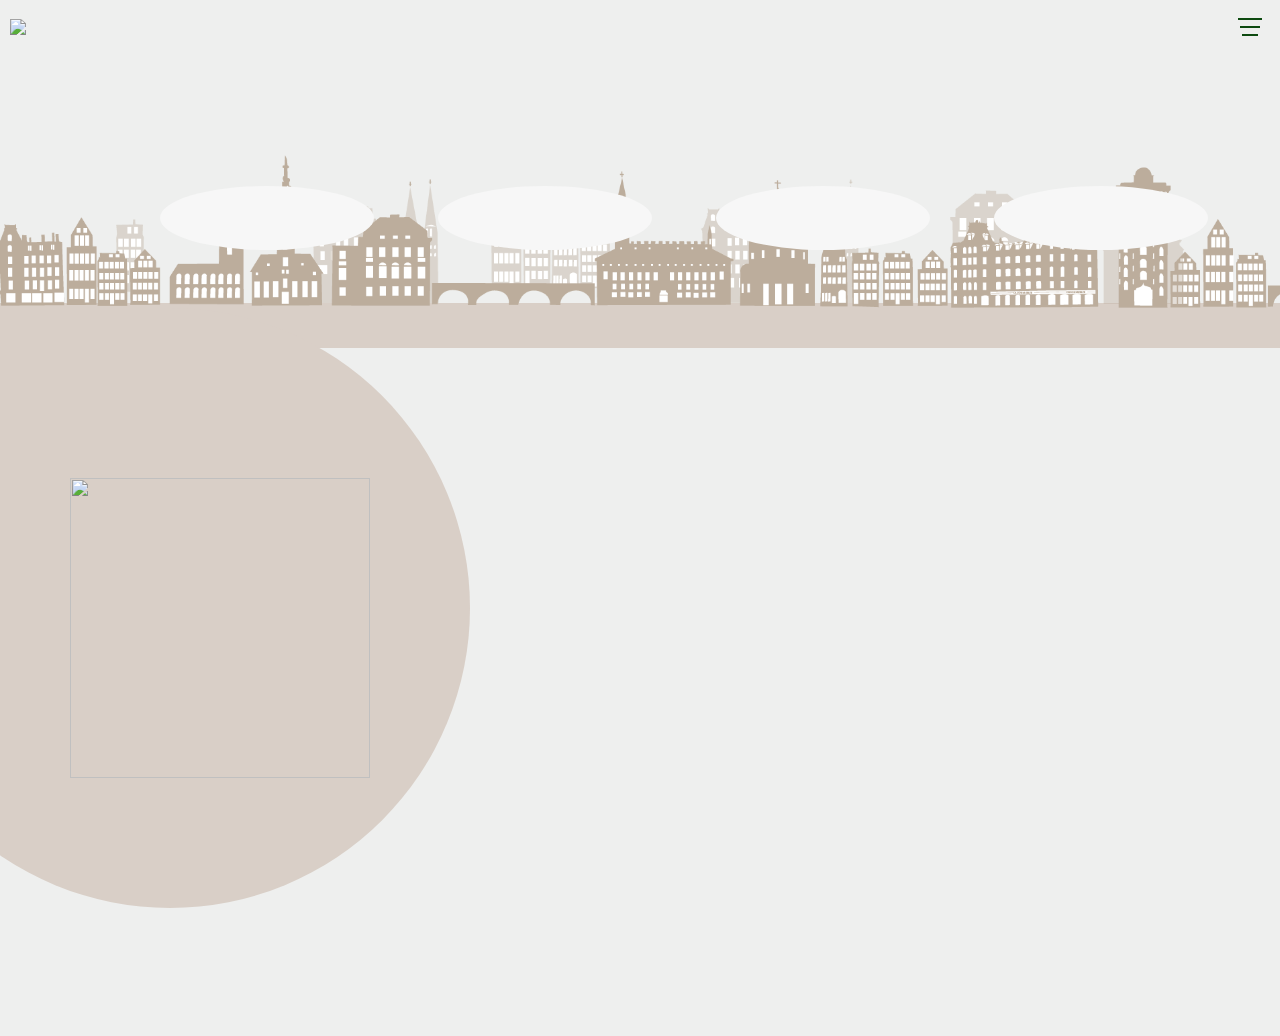
==== index.html @ 3aa31a4f "initial css, slettet gammelt css og tilføjet nyt som passer til alle skærme" ====
<!DOCTYPE html>
<html lang="da">

<head>
    <meta charset="utf-8">
    <meta name="viewport" content="width=device-width, initial-scale=1.0">
    <title></title>
    <link rel="stylesheet" href="style.css">
    <link rel="preconnect" href="https://fonts.gstatic.com">
    <link href="https://fonts.googleapis.com/css2?family=Roboto+Slab&display=swap" rel="stylesheet">
    <link rel="preconnect" href="https://fonts.gstatic.com">
    <link href="https://fonts.googleapis.com/css2?family=Ubuntu:wght@300&display=swap" rel="stylesheet">

    <style>
        /*sætter flex på top section i splash*/
        .splash_section_top {
            display: flex;
            flex-wrap: wrap;
            overflow-x: scroll;
            scroll-behavior: smooth;
        }

        /*-------------IKONER--------------*/
        /*sætter flex på ikonerne*/
        .icons {
            display: flex;
            flex-direction: row;
            flex-wrap: nowrap;
        }

        /*styler baggrund til ikonerne*/
        .splash_icon {
            background-color: #F7F7F7;
            border-radius: 50%;
            display: flex;
            flex-direction: row;
            flex-wrap: nowrap;
            margin: 3rem;
        }

        /*bestemmer størrelsen på ikonerne*/
        .splash_icon img {
            margin: 2rem;
            width: 200px;
        }

        /*-------------PIGER--------------*/
        /*styler pigerne*/

        /*sætter flex på karakterene*/
        .chatacter_container {
            display: flex;
            flex-direction: row;
            flex-wrap: nowrap;
            justify-content: space-between;
        }

        .character {
            height: 250px;
            width: 450px;
            background-position: center;
            background-repeat: no-repeat;
            background-size: contain;
            align-self: end;
            margin-top: -150px;
            margin-bottom: 1rem
        }

        /*baggrundsbillede af pige der kigger*/
        .character1 {
            background-image: url(imgs/pige_kigger.png);
            margin-left: -140px;

        }

        /*baggrundsbillede af pige der går med kop*/
        .character2 {
            background-image: url(imgs/pige_g%C3%A5r_kop.png);
            margin-left: -100px;

        }

        /*baggrundsbillede af pige der panter kop*/
        .character3 {
            background-image: url(imgs/pige_retur.png);
            margin-left: 240px;
        }

        /*-------------SKYLINE--------------*/
        /*styler skyline*/
        .skyline_placeholder {
            grid-area: splash_bottom;
            align-self: flex-end;
            background-image: url(imgs/skyline4.png);
            height: 200px;
            width: 100vw;
            background-position: contain;
            background-repeat: no-repeat;
            background-size: cover;
            margin-top: -180px;
            z-index: -2;
            position: absolute;
        }

        /*virker ikke, men css fjerner en spacing*/
        .skyline {
            display: block;
        }

        /*-------------SCROLL PILE--------------*/
        /*Styler pilene i splash section*/
        .arrows {
            width: 100vw;
            display: grid;
            grid-template-areas: "arrow_left arrow_right";
            justify-content: space-between;
            margin-top: -300px;
            margin-bottom: 60px;
            position: relative;
            cursor: none;
            pointer-events: none;
        }

        /*gør så man kan trykke på pile og baggrundsikoner*/
        .arrows img {
            width: 50px;
            cursor: pointer;
            pointer-events: visible;
        }

        @media (min-width: 700px) {}

        /*fjerner pile fra desktop*/
        @media (min-width: 1400px) {
            .arrows {
                display: none;
            }
        }

        /*-------------PRODUKTBILLEDE------------*/
        .splash_index_bottom {
            display: flex;
        }

        /*sætter størrelsen på rund bg af produktbillede*/
        .round_bg {
            background-color: #D9CFC7;
            border-radius: 50%;
            display: flex;
            flex-direction: row;
            flex-wrap: nowrap;
            margin-left: -200px;
            width: 350px;
            height: 350px;
            margin-top: 150px;
        }

        /*    sætter størrelse på produktbillede*/
        .round_bg img {
            width: 150px;
            height: 150px;
            align-self: flex-end;
            margin-left: 200px;
            margin-bottom: 100px;

        }

        /*        bestemmer splash teksts placering*/
        .splash_texts {
            margin-top: 200px;
            width: 50%;
            padding: 1rem;
        }

        @media (min-width: 768px) {

            /*ændre størrelsen på rund bg af produktbillede*/
            .round_bg {
                margin-left: -100px;
                width: 400px;
                height: 400px;
            }

            /*ændre størrelsen af produktbillede*/
            .round_bg img {
                width: 250px;
                height: 250px;
                margin-left: 100px;
                margin-bottom: 70px;
            }

            .splash_texts {
                width: 50%;
                padding: 1rem;
                margin: 0 auto;
                margin-top: 230px;
            }

            /*---PILE---*/
            .arrows {
                margin-top: -330px;
            }

            .arrow_left img {
                margin-left: 1rem;
            }

            .arrow_right img {
                margin-right: 1rem;
            }
        }

        @media (min-width: 1200px) {
            .splash_section_top {
                overflow-x: hidden;
                margin-top: 100px;
            }

            /*---IKONER---*/
            /*styler baggrund til ikonerne*/
            .icons {
                max-width: 1024px;
                margin: 0 auto;
                margin-bottom: rem;
            }

            .chatacter_container {
                max-width: 1024px;
                margin: 0 auto;
            }

            .splash_icon {
                margin: 2rem;
            }

            /*bestemmer størrelsen på ikonerne*/
            .splash_icon img {
                margin: 2rem;
                width: 150px;
            }

            /*---PERSONER---*/
            /*sætter flex på karakterene*/

            .character {
                height: 200px;
            }

            .character1 {
                margin-left: -150px;

            }

            .character2 {
                margin-left: 0px;

            }

            /*baggrundsbillede af pige der panter kop*/
            .character3 {
                margin-left: 250px;
            }

            /*---PILE---*/
            .arrows {
                display: none;
            }

            /**SPLASH SECTION BOTTOM**/
            .round_bg {
                margin-left: -130px;
                width: 600px;
                height: 600px;
                margin-top: -40px;
                z-index: -2;
                border-radius: 0% 50% 50% 50%;
            }

            .round_bg img {
                width: 300px;
                height: 300px;
                margin-left: 200px;
                margin-bottom: 130px;
            }

            .splash_texts {
                width: 50%;
                padding: 3rem;
                margin: 0 auto;
                margin-top: 30px;
            }
        }

        @media (min-width: 1424px) {
            .splash_section_top {
                margin-top: 0px;
            }

            /**SPLASH SECTION BOTTOM**/
            .round_bg {
                margin-left: -130px;
                width: 800px;
                height: 800px;
            }

            .round_bg img {
                width: 500px;
                height: 500px;
            }

            .icons {
                max-width: 1224px;
            }

            .chatacter_container {
                max-width: 1224px;
            }


            /*bestemmer størrelsen på ikonerne*/
            .splash_icon img {
                width: 150px;
            }

            /*---PERSONER---*/
            /*sætter flex på karakterene*/

            .character {
                height: 250px;
            }

            .character1 {
                margin-left: -200px;
            }

            .character2 {
                margin-left: -140px;
            }

            /*baggrundsbillede af pige der panter kop*/
            .character3 {
                margin-left: 100px;
            }

            /*---PILE---*/
            .arrows {
                display: none;
            }

            .splash_texts {
                width: 700px;
                margin: 0 auto;
                margin-top: 30px;
            }
        }


        /*******************/

        /* sætter fact til at være i grid*/
        #facts {
            display: grid;
            grid-template-columns: repeat(auto-fit, minmax(300px, 1fr));
            max-width: 1200px;
            margin: 0 auto;
            margin-top: 4rem;
            margin-bottom: 4rem;
        }

        /*Styler fakta boksene*/
        .fact {
            height: 300px;
            width: 80%;
            background-position: center;
            background-repeat: no-repeat;
            background-size: contain;
            display: flex;
            flex-direction: column;
            justify-content: center;
            margin: 0 auto;
        }

        @media (min-width: 768px) {

            #facts {
                grid-template-columns: repeat(auto-fit, minmax(400px, 1fr));
                margin-top: 4rem;
                margin-bottom: 4rem;
            }
        }

        @media (min-width: 1024px) {
            #facts {
                grid-template-columns: repeat(auto-fit, minmax(500px, 1fr));
            }

            .fact {
                height: 500px;
                width: 500px;
            }
        }



        /*-------------VIDEO------------*/
        video {}
    </style>
</head>

<body>
    <header>
        <!-- Globalmenu -->
        <nav id="menu">
            <!-- Klikbart logo, der går til forsiden -->
            <img id="logo" src="imgs/bykop_logo-8.png">
            <!-- Menupunkter -->
            <div class="nav_links">
                <a href="kopper.html">Produkter</a>
                <a href="om_bykop.html">Om ByKop</a>
                <a href="find_bykop.html">Find ByKop</a>
                <a href="kontakt.html">Kontakt & FAQ</a>
                <a href="erhverv.html">Erhverv</a>
            </div>
            <!-- Burgermenu -->
            <div class="burger">
                <div class="line1"></div>
                <div class="line2"></div>
                <div class="line3"></div>
            </div>
        </nav>
    </header>
    <!-- Splashsektion med infografik -->
    <section id="splash_index">
        <div class="splash_section_top">
            <div class="icons">
                <div class="splash_icon1 splash_icon">
                    <img src="" alt="">
                </div>
                <div class="splash_icon2 splash_icon">
                    <img src="" alt="">
                </div>
                <div class="splash_icon3 splash_icon">
                    <img src="" alt="">
                </div>
                <div class="splash_icon4 splash_icon">
                    <img src="" alt="">
                </div>
            </div>
            <div class="chatacter_container">
                <div class="character1 character"></div>
                <div class="character2 character"></div>
                <div class="character3 character"></div>

            </div>
            <div class="skyline"></div>
            <div class="skyline_placeholder"></div>

        </div>
        <div class="arrows">
            <div class="arrow_left">
                <img src="imgs/arrow_left.svg" alt="pil">
            </div>
            <div class="arrow_right">
                <img src="imgs/arrow_right.svg" alt="pil">
            </div>
        </div>
        <div class="splash_index_bottom">
            <div class="round_bg">
                <img src="imgs/stor_kop_15-15.png" alt="">
            </div>

            <div class="splash_texts">

            </div>
        </div>
    </section>
    <main>
        <!-- Section med facts -->
        <section id="facts">
        </section>
        <!-- Section med kampagnevideoen -->
        <section id="about_index">
        </section>

        <!-- Templates -->
        <template id="splash_texts_template">
            <article class="splash_text">
                <h2></h2>
                <p></p>
                <h4 class="splash_button"></h4>
            </article>
        </template>
        <template id="facts_template">
            <article class="fact">
                <h3></h3>
                <p></p>
            </article>
        </template>
    </main>
    <footer></footer>
    <script src="script.js"></script>
    <script>
        "use strict"

        // Variabler
        let theIcons;
        let iconFilter;
        let theFacts;
        let thePage;
        let theSkyline;

        // Venter på at DOM'en er indlæst
        document.addEventListener("DOMContentLoaded", start);

        // Henter ikoner og tilhørende tekst fra WP
        async function start() {
            console.log("start");
            let url = "http://mortengross.dk/kea/10_eksamen_2_sem/bykop/wordpress/wp-json/wp/v2/splash_icon";
            let jsonData = await fetch(url);
            theIcons = await jsonData.json();
            console.log(theIcons);

            let icon1 = document.querySelector(".splash_icon1");
            let icon2 = document.querySelector(".splash_icon2");
            let icon3 = document.querySelector(".splash_icon3");
            let icon4 = document.querySelector(".splash_icon4");

            // Ikonerne sættes ind i splashsektionen
            document.querySelector(".splash_icon1 img").src = theIcons[3].image.guid;
            document.querySelector(".splash_icon2 img").src = theIcons[2].image.guid;
            document.querySelector(".splash_icon3 img").src = theIcons[1].image.guid;
            document.querySelector(".splash_icon4 img").src = theIcons[0].image.guid;

            // Ikon containerne får det samme id som ikonerne
            icon1.dataset.id = theIcons[3].id;
            icon2.dataset.id = theIcons[2].id;
            icon3.dataset.id = theIcons[1].id;
            icon4.dataset.id = theIcons[0].id;

            // Ikon containerne gøres klikbarer
            icon1.addEventListener("click", iconClick);
            icon2.addEventListener("click", iconClick);
            icon3.addEventListener("click", iconClick);
            icon4.addEventListener("click", iconClick);

            // Gør pilene i splash sektionen klikbarer
            let splash = document.querySelector(".splash_section_top");

            document.querySelector(".arrow_right").addEventListener("click", function() {
                // Scroller splash sektionen 350px til højre
                splash.scrollBy(350, 0);
            });
            document.querySelector(".arrow_left").addEventListener("click", function() {
                // Scroller splash sektionen 350px til venstre
                splash.scrollBy(-350, 0);
            })

            getTheSkyline();
            // Kalder showTheSplashIcons som hvis der er klikket på ikonet med id'et 101.
            showTheSplashIcons(iconFilter = "101");
        }

        // Henter skyline grafikken fra WP
        async function getTheSkyline() {
            console.log("getTheSkyeline");
            let url = "http://mortengross.dk/kea/10_eksamen_2_sem/bykop/wordpress/wp-json/wp/v2/pages/121";
            let jsonData = await fetch(url);
            theSkyline = await jsonData.json();
            console.log(theSkyline);

            document.querySelector(".skyline").backgroundImage = `url(${theSkyline.splash_image.guid})`;

            getTheFacts();
        }

        // Genererer indholdet der matcher det ikon der er klikket på
        function showTheSplashIcons() {
            console.log("showTheSplashIcons");
            let dest = document.querySelector(".splash_texts");
            let temp = document.querySelector("#splash_texts_template");

            dest.innerHTML = "";

            theIcons.forEach(icon => {
                if (iconFilter == icon.id) {
                    console.log(icon);
                    let clone = temp.cloneNode(true).content;

                    clone.querySelector("h2").textContent = icon.title.rendered;
                    clone.querySelector("p").innerHTML = icon.description;
                    clone.querySelector("h4").textContent = icon.button;
                    clone.querySelector("h4").dataset.id = icon.id;
                    clone.querySelector("h4").addEventListener("click", splashButtonClick);

                    dest.appendChild(clone);
                }
            })
        }

        // Udskriver ID'et på det ikon der er klikket på i konsollen.
        function iconClick() {
            console.log("ID", this.dataset.id);
            // Ændrer iconFilter til det ID som det klikkede ikon har, og kalder showTheSplashIcons med det ID.
            iconFilter = this.dataset.id;
            showTheSplashIcons();
        }

        // Sender brugeren videre til den relevante side
        function splashButtonClick() {
            console.log("ID2", this.dataset.id);
            if (this.dataset.id == "101") {
                location.href = "kopper.html";
            } else if (this.dataset.id == "102") {
                location.href = "kopper.html";
            } else if (this.dataset.id == "103") {
                location.href = "find_bykop.html";
            } else if (this.dataset.id == "105") {
                location.href = "om_bykop.html";
            }
        }

        // Henter facts og tilhørende tekst fra WP
        async function getTheFacts() {
            console.log("getTheFacts");
            let url = "http://mortengross.dk/kea/10_eksamen_2_sem/bykop/wordpress/wp-json/wp/v2/frontpage_fact";
            let jsonData = await fetch(url);
            theFacts = await jsonData.json();
            console.log(theFacts);
            getThePage();
            showTheFacts();
        }

        // Henter forsiden fra WP
        async function getThePage() {
            console.log("getThePage");
            let url = "http://mortengross.dk/kea/10_eksamen_2_sem/bykop/wordpress/wp-json/wp/v2/pages/9";
            let jsonData = await fetch(url);
            thePage = await jsonData.json();
            console.log(thePage);

            document.querySelector("title").textContent = thePage.title.rendered + " | ByKop";
            document.querySelector(".splash_index_bottom").style.backgroundImage = `url(${thePage.splash_image.guid})`;
            document.querySelector("#about_index").innerHTML = thePage.content.rendered;
            document.querySelector(".about_button").addEventListener("click", () => {
                location.href = "om_bykop.html";
            })
        }

        // Viser factsne i DOM'en
        function showTheFacts() {
            console.log("showTheFacts");

            let dest = document.querySelector("#facts");
            let temp = document.querySelector("#facts_template");

            // Tømmer dest for indhold
            dest.innerHTML = "";

            // Looper igennem de enkelte facts
            theFacts.forEach(fact => {
                // Definerer klonen
                let clone = temp.cloneNode(true).content;

                // Indholdet hentes fra WP og placeres i klonen
                clone.querySelector(".fact").style.backgroundImage = `url(${fact.image.guid})`;
                clone.querySelector("h3").textContent = fact.title.rendered;
                clone.querySelector("p").innerHTML = fact.description;

                // Sætter hver enkelt klon ind i DOM'en
                dest.appendChild(clone);
            })
        }
    </script>
</body></html>
---- style.css ----
* {
    box-sizing: border-box;
    margin: 0;
}

body {
    background-color: #EEEFEE;
}


h1 {
    font-family: 'Ubuntu', sans-serif;
    font-size: 32px;
    color: #0D4A01;
}

h2 {
    font-family: 'Ubuntu', sans-serif;
    font-size: 32px;
    margin-bottom: 1rem;
    color: #0D4A01;
}

h3 {
    font-family: 'Ubuntu', sans-serif;
    font-size: 20px;
    margin-bottom: 1rem;
    color: #0D4A01;
}

p {
    font-family: 'Roboto Slab', serif;
    font-size: 18px;
    color: #0D4A01;
}

/*Sætter styling på knapper*/

h4 {
    background-color: #69A774;
    border-radius: 25px;
    padding: .5rem;
    width: 200px;
    color: #f1f1f1;
    display: flex;
    justify-content: center;
    font-family: 'Ubuntu', sans-serif;
}

*/ @media (min-width: 1100px) {
    h1 {
        font-size: 70px;
    }

    h2 {
        font-size: 70px;
        margin-bottom: 1rem;
    }

    h3 {
        font-size: 40px;
        margin-bottom: 1rem;
    }

    p {
        font-size: 30px;
    }

    footer h1 {
        font-size: 30px;
    }

    footer h2 {
        font-size: 30px;
    }

    footer h3 {
        font-size: 30px;
    }

    footer p {
        font-size: 18px;
    }

    h4 {
        border-radius: 50px;
        padding: 1rem;
        width: 400px;
        color: #f1f1f1;
        display: flex;
        justify-content: center;
        font-family: 'Ubuntu', sans-serif;
        font-size: 30px;
        margin-top: 4rem
    }
}

*/

/* Styling af header og menuen */
header {
    position: fixed;
    top: 0;
    width: 100vw;
    background-color: #F0F1F0;
}

#menu {
    display: flex;
    justify-content: space-between;
    align-items: center;

}

#logo {
    margin: 10px;
    width: 150px;
    height: auto;
    cursor: pointer;
}

.nav_links {
    position: fixed;
    right: 0px;
    height: 100vh;
    top: 0px;
    background-color: #0D4A10;
    display: flex;
    flex-direction: column;
    align-items: center;
    width: 50%;
    transform: translateX(100%);
    transition: transform 0.5s ease-in;
    overflow: hidden;
    padding-top: 70px;
}

.nav_links a {
    font-family: 'Roboto Slab', sans-serif;
    color: #F0F1F0;
    text-decoration: none;
    padding: 10px;
}

.burger {
    display: flex;
    flex-direction: column;
    align-items: center;
    cursor: pointer;
    padding: 5px;
    margin: 10px;
}

.toggle .burger {
    display: block;
}

.burger div {
    height: 2px;
    background-color: #0D4A10;
    margin: 3px;
    transition: all 0.5s ease;
}

.line1 {
    width: 24px;
}

.line2 {
    width: 20px;
}

.line3 {
    width: 16px;
}

.toggle .line1 {
    transform: rotate(-45deg) translate(-4px, 5px);
    background-color: #F0F1F0;
}

.toggle .line2 {
    opacity: 0;
}

.toggle .line3 {
    transform: rotate(45deg) translate(-6px, -7px);
    background-color: #F0F1F0;
    width: 24px;
}

.nav_active {
    transform: translateX(0%);
}

/*
.scrolling_active {
    animation-name: scrolling_active;
    animation-duration: .5s;
    animation-fill-mode: forwards;
    animation-iteration-count: 1;
}

@keyframes scrolling_active {
    0% {
        background-color: rgba(240, 241, 240, 0);
    }

    100% {
        background-color: rgba(240, 241, 240, 1);
    }
}
*/

/* Styling på footer */
footer h2,
footer p {
    color: #F0F1F0;
}

footer {
    background-color: #092F0B;
    text-align: center;
}

footer .wp-block-group {
    padding: 1rem;
}

.some_links .wp-block-group__inner-container {
    display: flex;
    justify-content: center;
}

.some_icon {
    margin: 0 1rem;
}

@media (min-width: 768px) {

    /* Styling af header og menuen */
    .nav_links {
        width: 30%;
    }

    /* Styling af footer */
    footer {
        display: flex;
        flex-wrap: wrap;
        text-align: left;
    }

    footer .wp-block-group {
        flex-grow: 1;
    }

    .some_links .wp-block-group__inner-container {
        flex-direction: column;
        align-items: flex-end;
    }

    .some_icon {
        margin: 0;
    }

}
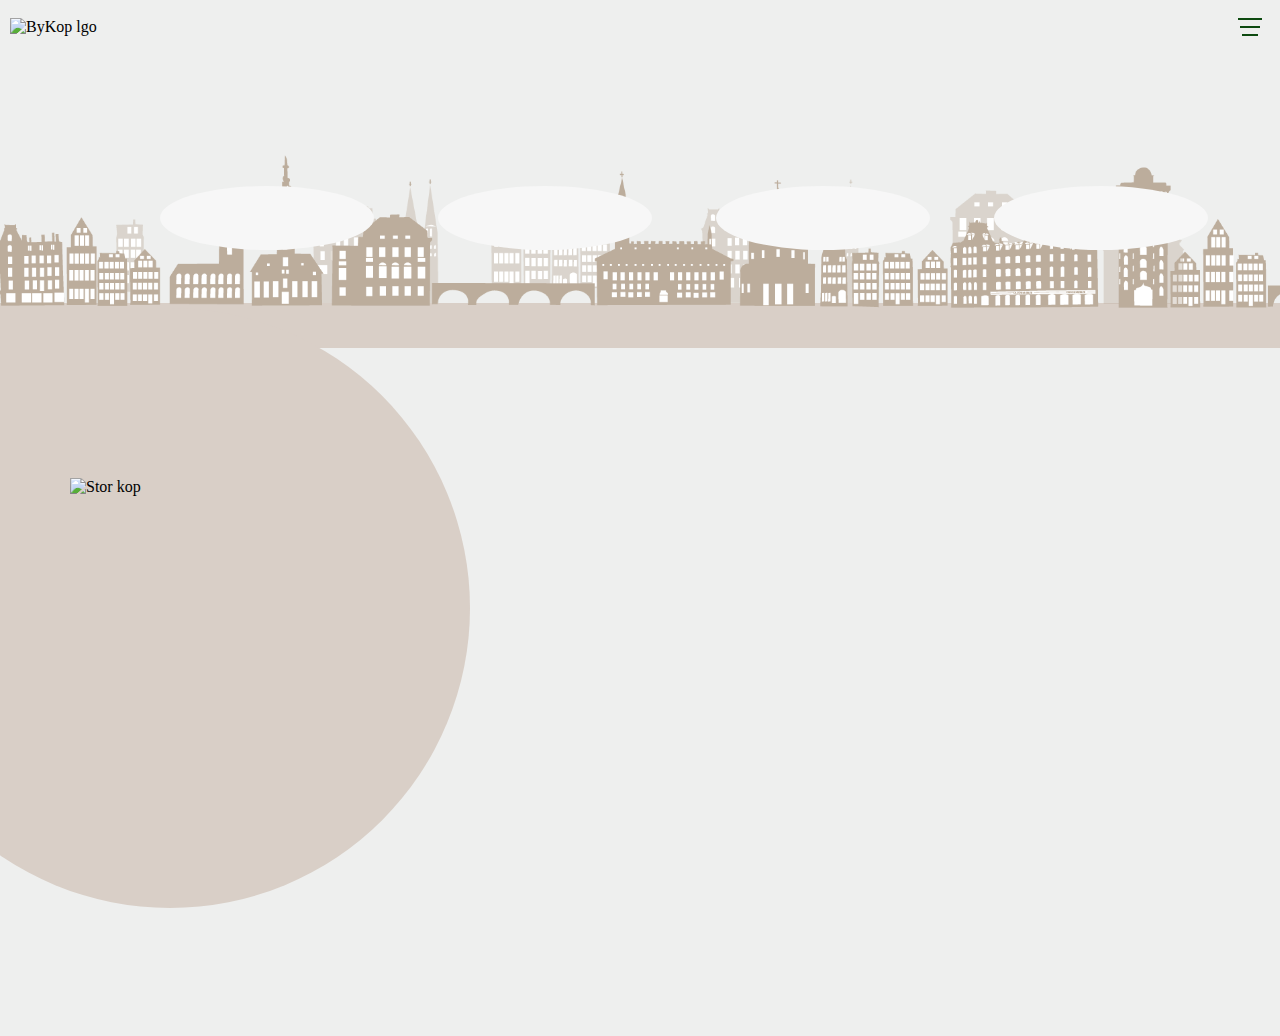
==== commit 3812fd38: "Meta description added." ====
--- a/index.html
+++ b/index.html
@@ -4,12 +4,13 @@
 <head>
     <meta charset="utf-8">
     <meta name="viewport" content="width=device-width, initial-scale=1.0">
+    <meta name="description" content="ByKop er det returlige valg, når det kommer til to-go kopper. Kopperne er genanvendelige, og kan bruges mange gange, uden at belaste miljøet.">
     <title></title>
     <link rel="stylesheet" href="style.css">
     <link rel="preconnect" href="https://fonts.gstatic.com">
-    <link href="https://fonts.googleapis.com/css2?family=Roboto+Slab&display=swap" rel="stylesheet">
+    <link href="https://fonts.googleapis.com/css2?family=Ubuntu:wght@300&display=swap" rel="stylesheet">
     <link rel="preconnect" href="https://fonts.gstatic.com">
-    <link href="https://fonts.googleapis.com/css2?family=Ubuntu:wght@300&display=swap" rel="stylesheet">
+    <link href="https://fonts.googleapis.com/css2?family=Roboto+Slab:wght@300&display=swap" rel="stylesheet">
 
     <style>
         /*sætter flex på top section i splash*/
@@ -140,6 +141,7 @@
         /*-------------PRODUKTBILLEDE------------*/
         .splash_index_bottom {
             display: flex;
+
         }
 
         /*sætter størrelsen på rund bg af produktbillede*/
@@ -400,10 +402,73 @@
             }
         }
 
-
-
-        /*-------------VIDEO------------*/
-        video {}
+        #about_index {
+            display: flex;
+            flex-direction: column-reverse;
+        }
+
+        iframe {
+            width: 100vw;
+            height: 50vw;
+        }
+
+        .about_text {
+            width: 80%;
+            margin: 0 auto;
+        }
+
+        .about_text p {
+            display: none;
+        }
+
+        @media (min-width: 1024px) {
+            #about_index {
+                flex-direction: column;
+            }
+
+            .about_text .wp-block-group__inner-container {
+                display: flex;
+                flex-direction: row;
+                flex-wrap: nowrap;
+            }
+
+            .about_text {
+                margin-top: -100px;
+                margin-bottom: 100px;
+                z-index: 3;
+            }
+
+            .about_text h4 {
+                margin-left: 4rem;
+            }
+        }
+
+        @media (min-width: 1424px) {
+            .about_text {
+                margin-top: -200px;
+                margin-bottom: 200px;
+
+            }
+        }
+
+
+        /*styler font i splash på index*/
+        @media (min-width: 1200px) {
+            .splash_text h1 {
+                font-size: 60px;
+            }
+
+            .splash_text p {
+                font-size: 25px;
+                margin-bottom: 5rem;
+            }
+
+            .splash_text h4 {
+                width: 400px;
+                font-size: 25px;
+
+            }
+        }
     </style>
 </head>
 
@@ -412,7 +477,7 @@
         <!-- Globalmenu -->
         <nav id="menu">
             <!-- Klikbart logo, der går til forsiden -->
-            <img id="logo" src="imgs/bykop_logo-8.png">
+            <img id="logo" src="imgs/bykop_logo-8.png" alt="ByKop lgo">
             <!-- Menupunkter -->
             <div class="nav_links">
                 <a href="kopper.html">Produkter</a>
@@ -466,7 +531,7 @@
         </div>
         <div class="splash_index_bottom">
             <div class="round_bg">
-                <img src="imgs/stor_kop_15-15.png" alt="">
+                <img src="imgs/stor_kop_15-15.png" alt="Stor kop">
             </div>
 
             <div class="splash_texts">
@@ -485,7 +550,7 @@
         <!-- Templates -->
         <template id="splash_texts_template">
             <article class="splash_text">
-                <h2></h2>
+                <h1></h1>
                 <p></p>
                 <h4 class="splash_button"></h4>
             </article>
@@ -527,9 +592,13 @@
 
             // Ikonerne sættes ind i splashsektionen
             document.querySelector(".splash_icon1 img").src = theIcons[3].image.guid;
+            document.querySelector(".splash_icon1 img").alt = theIcons[3].image_alt_text;
             document.querySelector(".splash_icon2 img").src = theIcons[2].image.guid;
+            document.querySelector(".splash_icon2 img").alt = theIcons[2].image_alt_text;
             document.querySelector(".splash_icon3 img").src = theIcons[1].image.guid;
+            document.querySelector(".splash_icon3 img").alt = theIcons[1].image_alt_text;
             document.querySelector(".splash_icon4 img").src = theIcons[0].image.guid;
+            document.querySelector(".splash_icon4 img").alt = theIcons[0].image_alt_text;
 
             // Ikon containerne får det samme id som ikonerne
             icon1.dataset.id = theIcons[3].id;
@@ -586,7 +655,7 @@
                     console.log(icon);
                     let clone = temp.cloneNode(true).content;
 
-                    clone.querySelector("h2").textContent = icon.title.rendered;
+                    clone.querySelector("h1").textContent = icon.title.rendered;
                     clone.querySelector("p").innerHTML = icon.description;
                     clone.querySelector("h4").textContent = icon.button;
                     clone.querySelector("h4").dataset.id = icon.id;
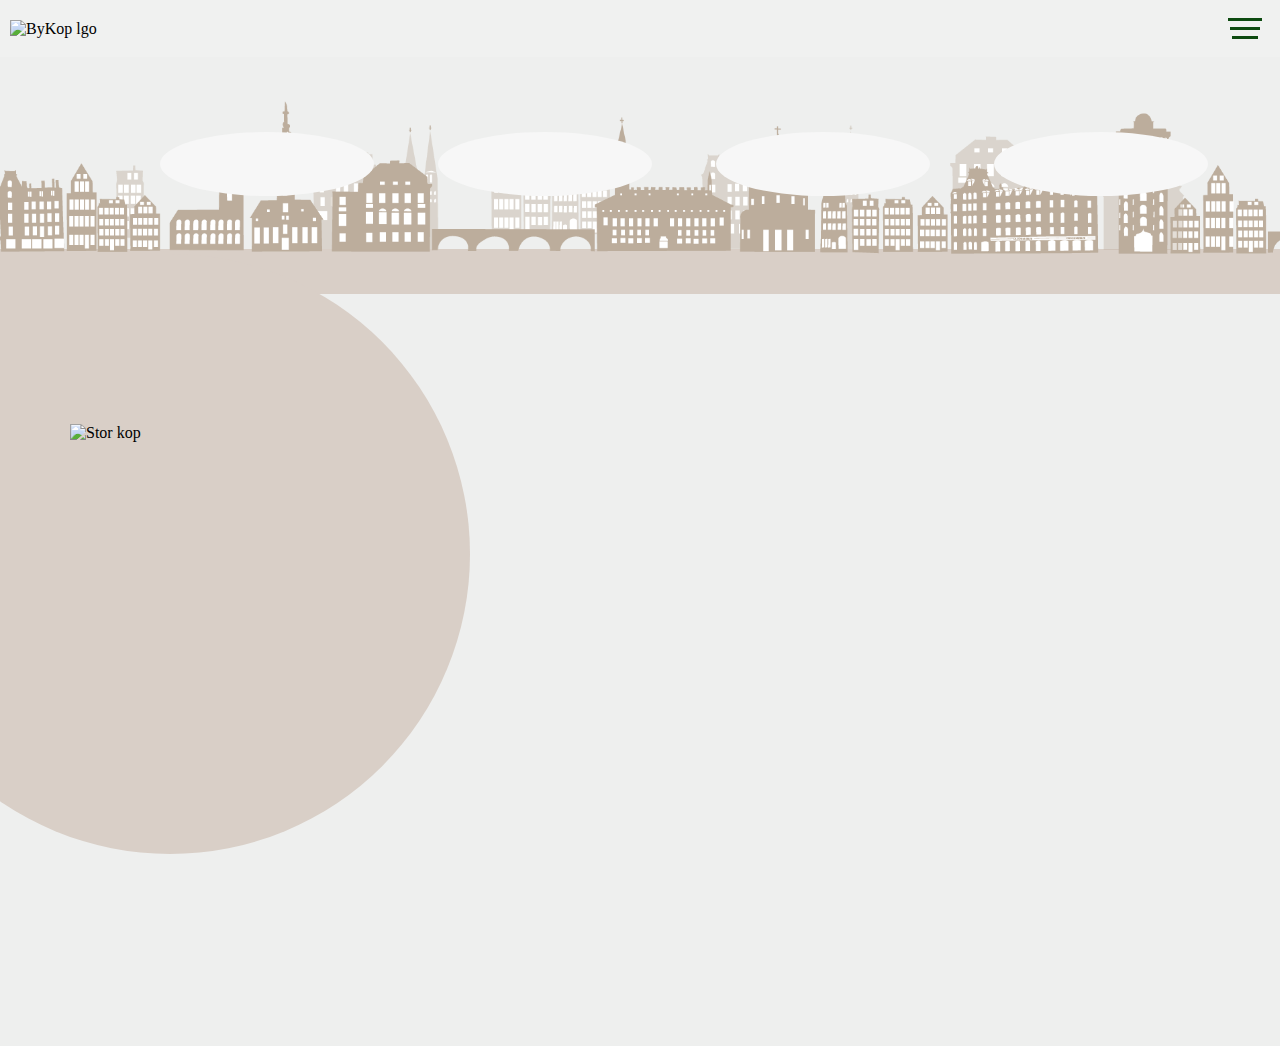
==== commit ebf3efd3: "Merge branch 'siw_style_alle' into main" ====
--- a/index.html
+++ b/index.html
@@ -37,12 +37,15 @@
             flex-direction: row;
             flex-wrap: nowrap;
             margin: 3rem;
-        }
+
+        }
+
 
         /*bestemmer størrelsen på ikonerne*/
         .splash_icon img {
             margin: 2rem;
             width: 200px;
+            cursor: pointer;
         }
 
         /*-------------PIGER--------------*/
@@ -64,7 +67,8 @@
             background-size: contain;
             align-self: end;
             margin-top: -150px;
-            margin-bottom: 1rem
+            margin-bottom: 1rem;
+            z-index: 1;
         }
 
         /*baggrundsbillede af pige der kigger*/
@@ -95,6 +99,7 @@
             background-image: url(imgs/skyline4.png);
             height: 200px;
             width: 100vw;
+            max-width: 1800px;
             background-position: contain;
             background-repeat: no-repeat;
             background-size: cover;
@@ -246,6 +251,8 @@
 
             .character {
                 height: 200px;
+                cursor: none;
+                pointer-events: none;
             }
 
             .character1 {
@@ -417,40 +424,30 @@
             margin: 0 auto;
         }
 
-        .about_text p {
-            display: none;
-        }
-
         @media (min-width: 1024px) {
             #about_index {
-                flex-direction: column;
-            }
-
-            .about_text .wp-block-group__inner-container {
                 display: flex;
                 flex-direction: row;
-                flex-wrap: nowrap;
+                margin-bottom: 4rem;
+            }
+
+            iframe {
+                width: 50vw;
+                height: 40vw;
             }
 
             .about_text {
-                margin-top: -100px;
-                margin-bottom: 100px;
-                z-index: 3;
-            }
-
-            .about_text h4 {
-                margin-left: 4rem;
-            }
-        }
-
-        @media (min-width: 1424px) {
-            .about_text {
-                margin-top: -200px;
-                margin-bottom: 200px;
-
-            }
-        }
-
+                width: 500px;
+                margin: 0 auto;
+                align-self: center;
+            }
+
+            .about_text p {
+                width: 500px;
+            }
+        }
+
+        @media (min-width: 1424px) {}
 
         /*styler font i splash på index*/
         @media (min-width: 1200px) {
@@ -466,7 +463,6 @@
             .splash_text h4 {
                 width: 400px;
                 font-size: 25px;
-
             }
         }
     </style>
@@ -484,8 +480,7 @@
                 <a href="om_bykop.html">Om ByKop</a>
                 <a href="find_bykop.html">Find ByKop</a>
                 <a href="kontakt.html">Kontakt & FAQ</a>
-                <a href="erhverv.html">Erhverv</a>
-            </div>
+<!--                <a href="erhverv.html">Erhverv</a>-->            </div>
             <!-- Burgermenu -->
             <div class="burger">
                 <div class="line1"></div>
@@ -498,16 +493,16 @@
     <section id="splash_index">
         <div class="splash_section_top">
             <div class="icons">
-                <div class="splash_icon1 splash_icon">
+                <div class="splash_icon1 splash_icon pulse">
+                    <img src="" alt="" class="">
+                </div>
+                <div class="splash_icon2 splash_icon pulse">
                     <img src="" alt="">
                 </div>
-                <div class="splash_icon2 splash_icon">
+                <div class="splash_icon3 splash_icon pulse">
                     <img src="" alt="">
                 </div>
-                <div class="splash_icon3 splash_icon">
-                    <img src="" alt="">
-                </div>
-                <div class="splash_icon4 splash_icon">
+                <div class="splash_icon4 splash_icon pulse">
                     <img src="" alt="">
                 </div>
             </div>
--- a/style.css
+++ b/style.css
@@ -1,6 +1,7 @@
 * {
     box-sizing: border-box;
     margin: 0;
+    max-width: 2000px;
 }
 
 body {
@@ -11,6 +12,7 @@
 h1 {
     font-family: 'Ubuntu', sans-serif;
     font-size: 32px;
+    margin-bottom: 1rem;
     color: #0D4A01;
 }
 
@@ -23,7 +25,7 @@
 
 h3 {
     font-family: 'Ubuntu', sans-serif;
-    font-size: 20px;
+    font-size: 32px;
     margin-bottom: 1rem;
     color: #0D4A01;
 }
@@ -31,6 +33,7 @@
 p {
     font-family: 'Roboto Slab', serif;
     font-size: 18px;
+    margin-bottom: 1rem;
     color: #0D4A01;
 }
 
@@ -45,9 +48,10 @@
     display: flex;
     justify-content: center;
     font-family: 'Ubuntu', sans-serif;
-}
-
-*/ @media (min-width: 1100px) {
+    margin-bottom: 1rem;
+}
+
+@media (min-width: 1100px) {
     h1 {
         font-size: 70px;
     }
@@ -95,8 +99,6 @@
     }
 }
 
-*/
-
 /* Styling af header og menuen */
 header {
     position: fixed;
@@ -133,6 +135,7 @@
     transition: transform 0.5s ease-in;
     overflow: hidden;
     padding-top: 70px;
+    z-index: 2;
 }
 
 .nav_links a {
@@ -149,6 +152,7 @@
     cursor: pointer;
     padding: 5px;
     margin: 10px;
+    z-index: 3;
 }
 
 .toggle .burger {
@@ -193,25 +197,6 @@
     transform: translateX(0%);
 }
 
-/*
-.scrolling_active {
-    animation-name: scrolling_active;
-    animation-duration: .5s;
-    animation-fill-mode: forwards;
-    animation-iteration-count: 1;
-}
-
-@keyframes scrolling_active {
-    0% {
-        background-color: rgba(240, 241, 240, 0);
-    }
-
-    100% {
-        background-color: rgba(240, 241, 240, 1);
-    }
-}
-*/
-
 /* Styling på footer */
 footer h2,
 footer p {
@@ -262,5 +247,55 @@
     .some_icon {
         margin: 0;
     }
-
-}
+}
+
+@media (min-width: 1024px) {
+    .burger div {
+        height: 3px;
+        margin: 3px;
+    }
+
+    .line1 {
+        width: 34px;
+    }
+
+    .line2 {
+        width: 30px;
+    }
+
+    .line3 {
+        width: 26px;
+    }
+
+    .toggle .line1 {
+        transform: rotate(-45deg) translate(-6px, 5px);
+    }
+
+    .toggle .line3 {
+        width: 34px;
+        transform: rotate(45deg) translate(-7px, -7px);
+    }
+
+}
+
+.pulse {
+    animation-name: pulse;
+    animation: pulse 2s ease-in-out infinite;
+}
+
+
+@keyframes pulse {
+    0% {
+        transform: scale(.9);
+    }
+
+    50% {
+        transform: scale(1.0);
+    }
+
+    100% {
+        transform: scale(.9);
+
+    }
+
+}
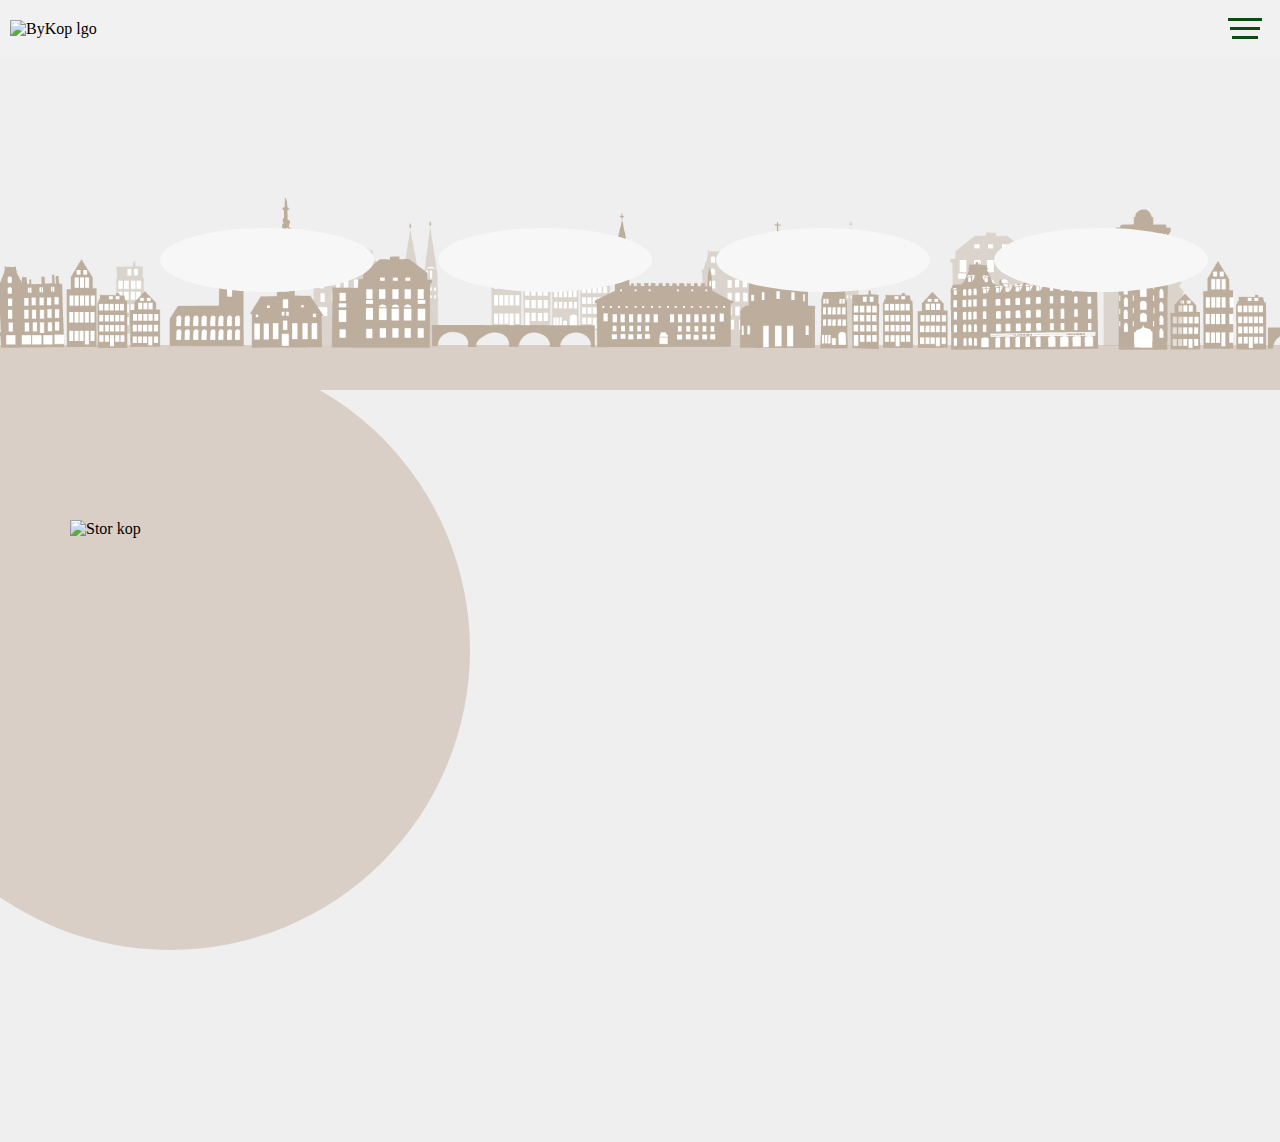
==== commit 9b9415fb: "initial style css virker til 2000px width" ====
--- a/index.html
+++ b/index.html
@@ -19,6 +19,7 @@
             flex-wrap: wrap;
             overflow-x: scroll;
             scroll-behavior: smooth;
+
         }
 
         /*-------------IKONER--------------*/
@@ -37,7 +38,7 @@
             flex-direction: row;
             flex-wrap: nowrap;
             margin: 3rem;
-
+            cursor: pointer;
         }
 
 
@@ -45,7 +46,7 @@
         .splash_icon img {
             margin: 2rem;
             width: 200px;
-            cursor: pointer;
+
         }
 
         /*-------------PIGER--------------*/
@@ -99,7 +100,7 @@
             background-image: url(imgs/skyline4.png);
             height: 200px;
             width: 100vw;
-            max-width: 1800px;
+            max-width: 2000px;
             background-position: contain;
             background-repeat: no-repeat;
             background-size: cover;
@@ -144,9 +145,12 @@
         }
 
         /*-------------PRODUKTBILLEDE------------*/
+        #splash_index {
+            margin-top: 6rem;
+        }
+
         .splash_index_bottom {
             display: flex;
-
         }
 
         /*sætter størrelsen på rund bg af produktbillede*/
@@ -162,7 +166,7 @@
             margin-top: 150px;
         }
 
-        /*    sætter størrelse på produktbillede*/
+        /*sætter størrelse på produktbillede*/
         .round_bg img {
             width: 150px;
             height: 150px;
@@ -228,7 +232,7 @@
             .icons {
                 max-width: 1024px;
                 margin: 0 auto;
-                margin-bottom: rem;
+                margin-top: 6rem;
             }
 
             .chatacter_container {
@@ -307,9 +311,10 @@
 
             /**SPLASH SECTION BOTTOM**/
             .round_bg {
-                margin-left: -130px;
+                margin-left: 0px;
                 width: 800px;
                 height: 800px;
+                margin-top: -10px;
             }
 
             .round_bg img {
@@ -432,22 +437,66 @@
             }
 
             iframe {
-                width: 50vw;
+                width: 40vw;
                 height: 40vw;
             }
 
             .about_text {
                 width: 500px;
+                align-self: center;
+            }
+
+            .about_text p {
+                width: 500px;
+            }
+        }
+
+        @media (min-width: 1424px) {
+            #about_index {}
+
+            iframe {
+                width: 600px;
+                height: 600px;
+            }
+
+            .about_text {
+                width: 650px;
                 margin: 0 auto;
                 align-self: center;
             }
 
             .about_text p {
-                width: 500px;
-            }
-        }
-
-        @media (min-width: 1424px) {}
+                width: 650px;
+            }
+        }
+
+        @media (min-width: 2000px) {
+            #about_index {
+                justify-content: space-between;
+            }
+
+            iframe {
+                width: 800px;
+                height: 800px;
+            }
+
+            .about_text {
+                width: 850px;
+                margin: 0;
+                ;
+                align-self: center;
+            }
+
+            .about_text p {
+                width: 850px;
+            }
+        }
+
+        @media (min-width: 1424px) {
+            .skyline_placeholder {
+                height: 300px;
+            }
+        }
 
         /*styler font i splash på index*/
         @media (min-width: 1200px) {
@@ -480,7 +529,8 @@
                 <a href="om_bykop.html">Om ByKop</a>
                 <a href="find_bykop.html">Find ByKop</a>
                 <a href="kontakt.html">Kontakt & FAQ</a>
-<!--                <a href="erhverv.html">Erhverv</a>-->            </div>
+                <!--                <a href="erhverv.html">Erhverv</a>-->
+            </div>
             <!-- Burgermenu -->
             <div class="burger">
                 <div class="line1"></div>
--- a/style.css
+++ b/style.css
@@ -1,13 +1,17 @@
 * {
     box-sizing: border-box;
+    max-width: 2000px;
     margin: 0;
-    max-width: 2000px;
 }
 
 body {
     background-color: #EEEFEE;
-}
-
+
+}
+
+html {
+    margin: 0 auto;
+}
 
 h1 {
     font-family: 'Ubuntu', sans-serif;
@@ -51,7 +55,8 @@
     margin-bottom: 1rem;
 }
 
-@media (min-width: 1100px) {
+/*
+@media (min-width: 1224px) {
     h1 {
         font-size: 70px;
     }
@@ -67,7 +72,7 @@
     }
 
     p {
-        font-size: 30px;
+        font-size: 25px;
     }
 
     footer h1 {
@@ -83,7 +88,7 @@
     }
 
     footer p {
-        font-size: 18px;
+        font-size: 15px;
     }
 
     h4 {
@@ -98,6 +103,7 @@
         margin-top: 4rem
     }
 }
+*/
 
 /* Styling af header og menuen */
 header {
@@ -105,6 +111,8 @@
     top: 0;
     width: 100vw;
     background-color: #F0F1F0;
+    z-index: 10;
+
 }
 
 #menu {
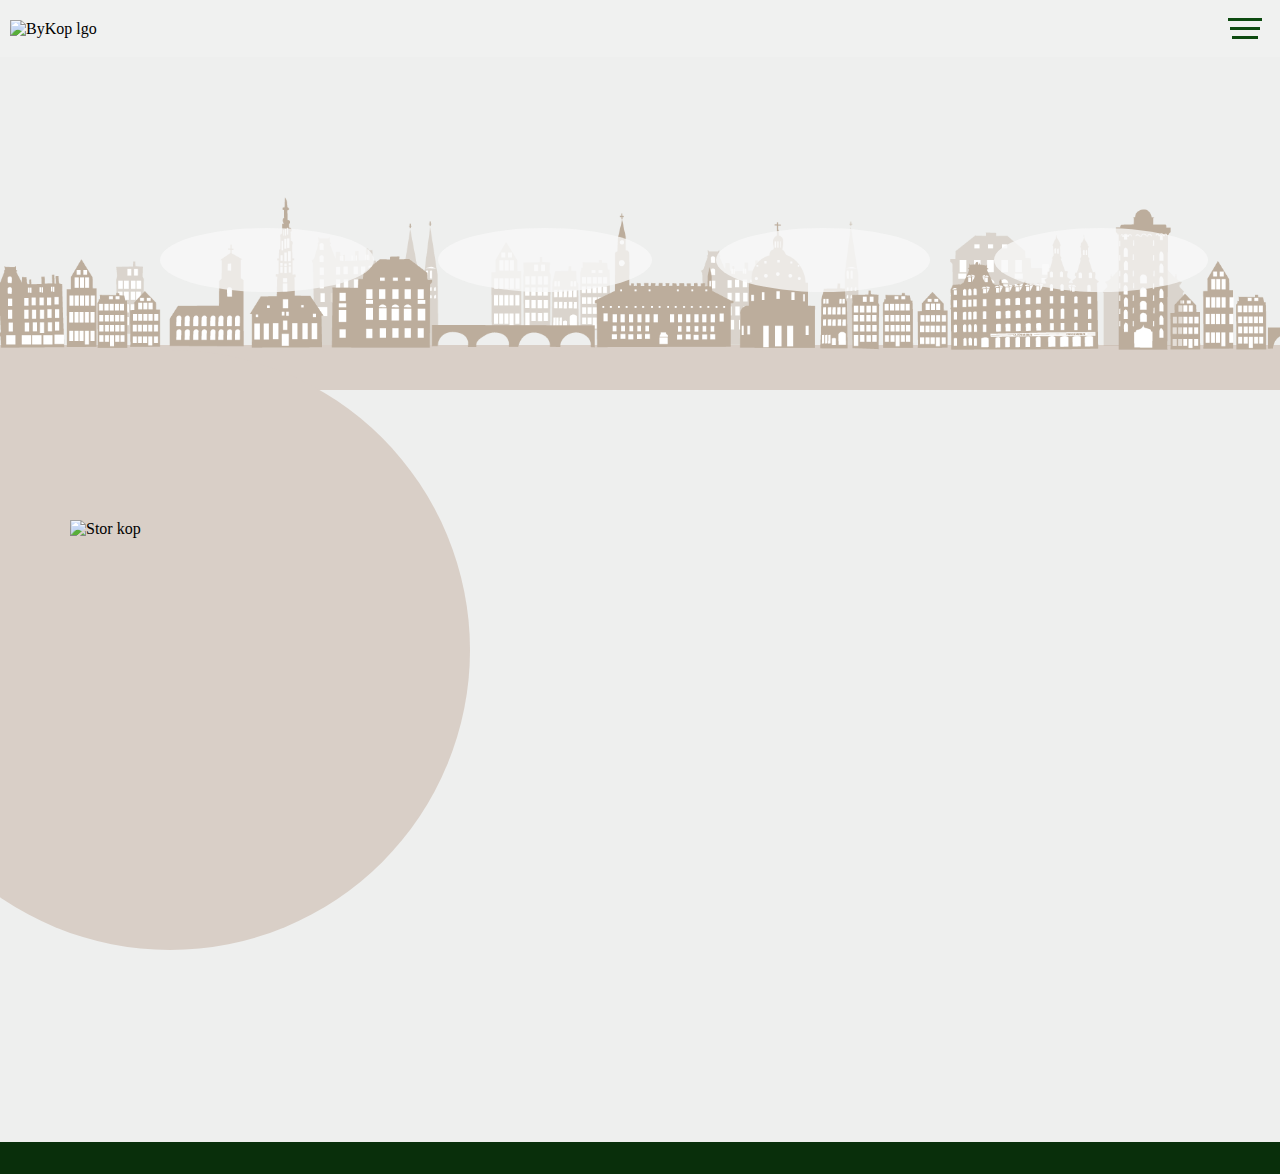
==== commit 481e6796: "Merge branch 'siw_style_single' into main" ====
--- a/index.html
+++ b/index.html
@@ -33,6 +33,7 @@
         /*styler baggrund til ikonerne*/
         .splash_icon {
             background-color: #F7F7F7;
+            opacity: 0.8;
             border-radius: 50%;
             display: flex;
             flex-direction: row;
@@ -41,6 +42,9 @@
             cursor: pointer;
         }
 
+        .splash_icon:hover {
+            opacity: 1;
+        }
 
         /*bestemmer størrelsen på ikonerne*/
         .splash_icon img {
@@ -315,6 +319,7 @@
                 width: 800px;
                 height: 800px;
                 margin-top: -10px;
+                margin-left: -150px
             }
 
             .round_bg img {
@@ -437,8 +442,10 @@
             }
 
             iframe {
+                margin-left: 5rem;
                 width: 40vw;
                 height: 40vw;
+
             }
 
             .about_text {
@@ -455,7 +462,7 @@
             #about_index {}
 
             iframe {
-                width: 600px;
+                width: 100%;
                 height: 600px;
             }
 
@@ -471,11 +478,16 @@
         }
 
         @media (min-width: 2000px) {
+            .round_bg {
+                margin-left: 0px
+            }
+
             #about_index {
                 justify-content: space-between;
             }
 
             iframe {
+                margin-left: 0;
                 width: 800px;
                 height: 800px;
             }
--- a/style.css
+++ b/style.css
@@ -41,18 +41,31 @@
     color: #0D4A01;
 }
 
+.faq_texts p,
+.about_texts p,
+#splash_kontakt .wp-block-group__inner-container,
+#splash_ombykop,
+.employee_text p {
+    line-height: 30px;
+}
+
 /*Sætter styling på knapper*/
 
 h4 {
     background-color: #69A774;
-    border-radius: 25px;
-    padding: .5rem;
+    border-radius: 100px;
+    padding: 1rem;
     width: 200px;
     color: #f1f1f1;
     display: flex;
     justify-content: center;
     font-family: 'Ubuntu', sans-serif;
     margin-bottom: 1rem;
+    cursor: pointer;
+}
+
+h4:hover {
+    background-color: #0D4A10;
 }
 
 /*
@@ -137,17 +150,18 @@
     background-color: #0D4A10;
     display: flex;
     flex-direction: column;
-    align-items: center;
     width: 50%;
-    transform: translateX(100%);
+    transform: translateY(-100%);
     transition: transform 0.5s ease-in;
     overflow: hidden;
     padding-top: 70px;
+    padding-left: 1rem;
     z-index: 2;
 }
 
 .nav_links a {
     font-family: 'Roboto Slab', sans-serif;
+    font-size: 1.5rem;
     color: #F0F1F0;
     text-decoration: none;
     padding: 10px;
@@ -214,6 +228,7 @@
 footer {
     background-color: #092F0B;
     text-align: center;
+    padding-top: 2rem;
 }
 
 footer .wp-block-group {
